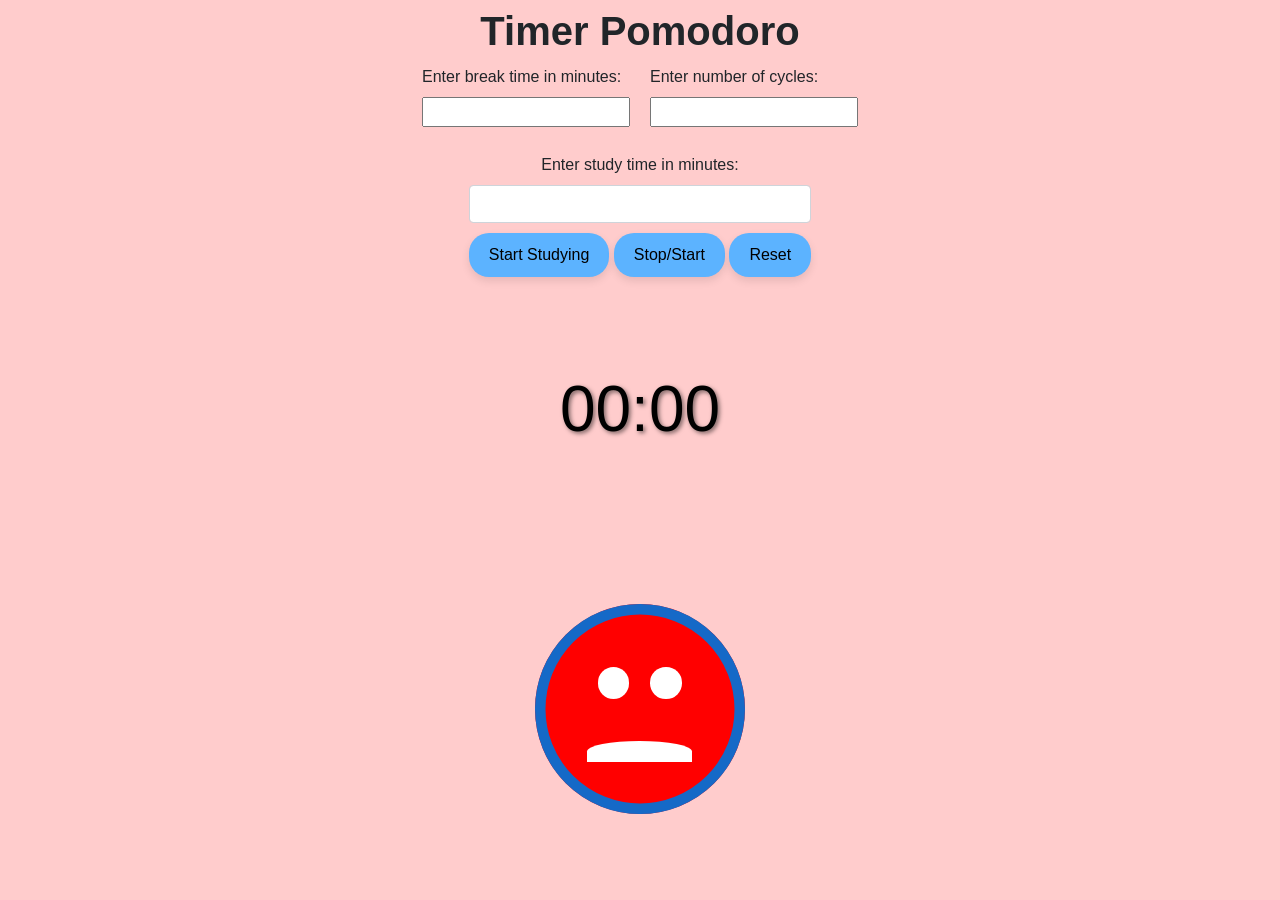
==== index.html @ 1838da94 "Rename timer_pomodoro.html to index.html" ====
<!DOCTYPE html>
<html lang="en">
<head>
  <link href="https://stackpath.bootstrapcdn.com/bootstrap/4.5.2/css/bootstrap.min.css" rel="stylesheet">
    <meta charset="UTF-8">
    <meta name="viewport" content="width=device-width, initial-scale=1.0">
    <title>Pomodoro Study Timer</title>
    <link rel="stylesheet" type="text/css" href="timer_pomodoro.css">
</head>

<div class = "title-container">
  <h1> <b> Timer Pomodoro </b></h1>
</div>

<body>
  <div id="topSection" class="top-section">
    <div class="form-group left">
      <label for="breakTime">Enter break time in minutes:</label>
      <input type="number" id="breakTime" name="breakTime" min="1" required>
    </div>
    
    <div class="form-group right">
      <label for="cycleCount">Enter number of cycles:</label>
      <input type="number" id="cycleCount" name="cycleCount" min="1" required>
    </div>
  </div>
  
  <div id="mainSection" class="main-section text-center">
    <form id="studyForm2" class="mb-3">
      <label for="studyTime" class="form-label">Enter study time in minutes:</label>
      <input type="number" id="studyTime" name="studyTime" min="1" required class="form-control">
      <button type="submit" class="btn btn-custom">Start Studying</button>
      <button id="stopButton" class="btn btn-custom">Stop/Start</button>
      <button id="resetButton" class="btn btn-custom">Reset</button>  
    </form>
    
    <div id="clock" class="blob mx-auto my-3">
      <div class="timer" id="timerDisplay">00:00</div>
    </div>

    <div class="blob">
      <div class="emoji">
        <svg viewBox="0 0 200 200">
          <circle cx="100" cy="100" r="95" fill="transparent" stroke="#1569C7" stroke-width="10" stroke-dasharray="597" stroke-dashoffset="0" transform="rotate(-90 100 100)" />
        </svg>
        <div class="eye left"></div>
        <div class="eye right"></div>
        <div class="mouth"></div>
        <div class="tear left"></div>
        <div class="tear right"></div>
      </div>
    </div>
  </div>

    <script src="Timer_pomodoro.js"></script>

</body>
</html>
---- timer_pomodoro.css ----
body {
    font-family: Arial, sans-serif;
    display: flex;
    justify-content: center;
    align-items: center;
    height: 100vh;
    flex-direction: column;
    background-color: #ffcccc; 
    z-index: 2;
    overflow: hidden;

  }

  title-container {
    font-family: Arial, sans-serif;
    display: flex;
    justify-content: center;
    align-items: center;
    height: 100vh;
  }

  h1{
    margin:0; 
  }
  
  .top-section {
    display: flex;
    justify-content: space-between; 
    padding: 10px;
  }
  
  .form-group {
    display: flex;
    flex-direction: column; 
  }
  
  .form-group.left {
    margin-right: 10px; 
  }

  .form-group.right {
    margin-left: 10px; 
  }
  
  .main-section {
    position: relative;
    display: flex;
    flex-direction: column;
    align-items: center;
    justify-content: center;
  }
  

  #clock {
    width: 200px;
    height: 200px;
    display: flex;
    justify-content: center;
    align-items: center;
    margin-top: 10px;
  }

  .timer {
    font-size: 4em;
    z-index: 1;
    color: black;
    text-shadow: 2px 2px 4px rgba(0, 0, 0, 0.5); 
  }

  .blob {
    width: 300px; 
    height: 300px; 
    margin: 10% auto; 
    position: relative; 
    display: flex; 
    justify-content: center; 
    align-items: center; 
    transition: transform 1s; 
    background-size: cover; 
    z-index: 0; 
  }
  
  .emoji {
    width: 70%; 
    height: 70%;
    background-color: red;
    border-radius: 50%;
    position: relative;
    justify-content: center; 
    align-items: center; 
    padding: 10px;
  }
  
  .emoji svg {
    position: absolute;
    top: 0;
    left: 0;
    width: 100%;
    height: 100%;
  }

  .eye {
    width: 15%;
    height: 15%;
    background-color: #ffffff;
    border-radius: 50%;
    position: absolute;
    top: 30%;
  }
  
  .eye.left {
    left: 30%;
  }
  
  .eye.right {
    right: 30%;
  }
  
  .mouth {
    width: 50%;
    height: 10%;
    background-color: #ffffff;
    border-radius: 80% 80% 0% 0%;
    position: absolute;
    bottom: 25%;
    left: 25%;
    transition: height 1s linear, border-radius 1s linear;
  }
  
  .btn-custom {
    background-color: #5CB3FF; 
    color: black; 
    border-radius: 20px; 
    padding: 10px 20px; 
    box-shadow: 0 4px 8px rgba(0, 0, 0, 0.1); 
    transition: all 0.2s; 
    border: none; 
    margin-top: 10px;
}

.btn-custom:hover {
    background-color: #5CB3FF; 
    box-shadow: 0 6px 12px rgba(0, 0, 0, 0.2); 
    transform: translateY(-2px); 
}
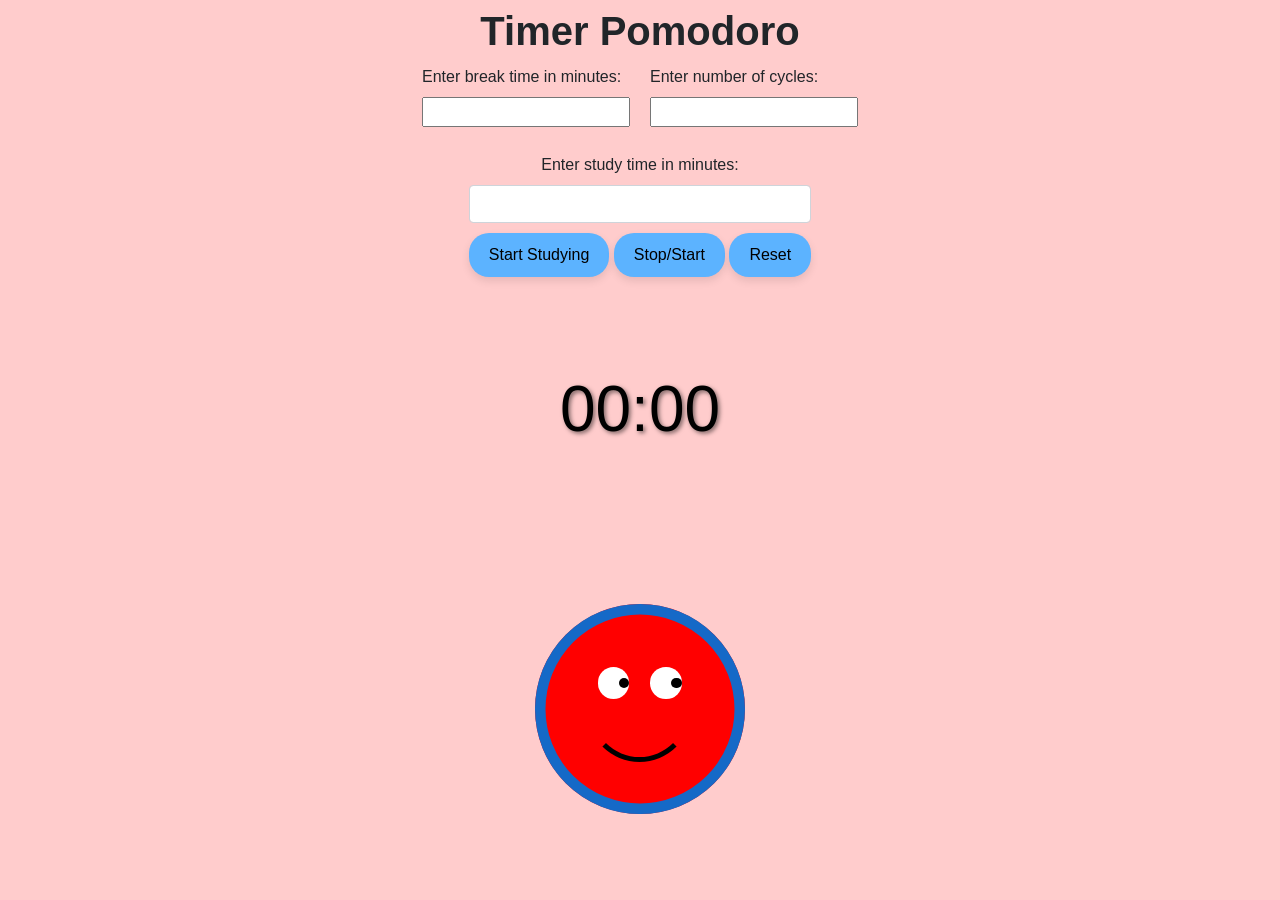
==== commit 1e8f736a: "Update index.html" ====
--- a/index.html
+++ b/index.html
@@ -41,13 +41,13 @@
     <div class="blob">
       <div class="emoji">
         <svg viewBox="0 0 200 200">
-          <circle cx="100" cy="100" r="95" fill="transparent" stroke="#1569C7" stroke-width="10" stroke-dasharray="597" stroke-dashoffset="0" transform="rotate(-90 100 100)" />
+            <circle cx="100" cy="100" r="95" fill="transparent" stroke="#1569C7" stroke-width="10" stroke-dasharray="597" stroke-dashoffset="0" transform="rotate(-90 100 100)" />
         </svg>
         <div class="eye left"></div>
         <div class="eye right"></div>
+        <div class="pupil left"></div>
+        <div class="pupil right"></div>
         <div class="mouth"></div>
-        <div class="tear left"></div>
-        <div class="tear right"></div>
       </div>
     </div>
   </div>
--- a/timer_pomodoro.css
+++ b/timer_pomodoro.css
@@ -102,7 +102,7 @@
   .eye {
     width: 15%;
     height: 15%;
-    background-color: #ffffff;
+    background-color: white;
     border-radius: 50%;
     position: absolute;
     top: 30%;
@@ -115,15 +115,34 @@
   .eye.right {
     right: 30%;
   }
+
+  .pupil{
+    width: 5%;
+    height: 5%;
+    background: black;
+    border-radius: 50%;
+    position: absolute;
+    top:35%; 
+  }
+
+  .pupil.left{
+    left: 65%; 
+  }
+
+  .pupil.right{
+    right:55%; 
+  }
   
   .mouth {
     width: 50%;
-    height: 10%;
-    background-color: #ffffff;
-    border-radius: 80% 80% 0% 0%;
+    height: 50%;
+    background: transparent;
+    border-radius: 50%;
     position: absolute;
     bottom: 25%;
     left: 25%;
+    border: 5px solid black; 
+    border-color: transparent transparent black;
     transition: height 1s linear, border-radius 1s linear;
   }
   
@@ -142,4 +161,4 @@
     background-color: #5CB3FF; 
     box-shadow: 0 6px 12px rgba(0, 0, 0, 0.2); 
     transform: translateY(-2px); 
-}+}
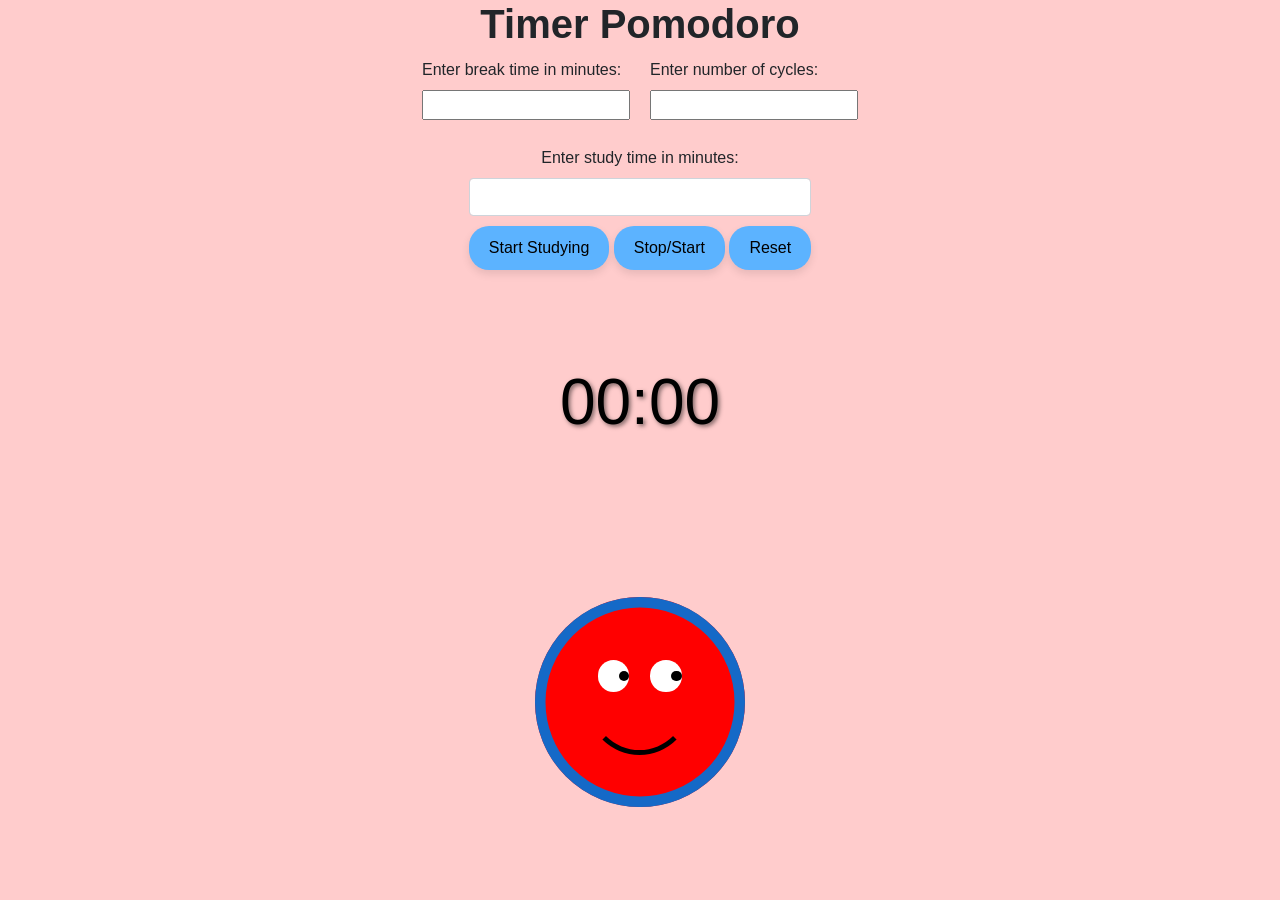
==== commit f6709803: "Update index.html" ====
--- a/index.html
+++ b/index.html
@@ -41,7 +41,7 @@
     <div class="blob">
       <div class="emoji">
         <svg viewBox="0 0 200 200">
-            <circle cx="100" cy="100" r="95" fill="transparent" stroke="#1569C7" stroke-width="10" stroke-dasharray="597" stroke-dashoffset="0" transform="rotate(-90 100 100)" />
+          <circle cx="100" cy="100" r="95" fill="transparent" stroke="#1569C7" stroke-width="10" stroke-dasharray="597" stroke-dashoffset="0" transform="rotate(-90 100 100)" />
         </svg>
         <div class="eye left"></div>
         <div class="eye right"></div>
--- a/timer_pomodoro.css
+++ b/timer_pomodoro.css
@@ -2,12 +2,11 @@
     font-family: Arial, sans-serif;
     display: flex;
     justify-content: center;
-    align-items: center;
-    height: 100vh;
+    align-items: center; 
     flex-direction: column;
     background-color: #ffcccc; 
     z-index: 2;
-    overflow: hidden;
+    overflow: auto;
 
   }
 
@@ -15,8 +14,7 @@
     font-family: Arial, sans-serif;
     display: flex;
     justify-content: center;
-    align-items: center;
-    height: 100vh;
+    align-items: center; 
   }
 
   h1{
